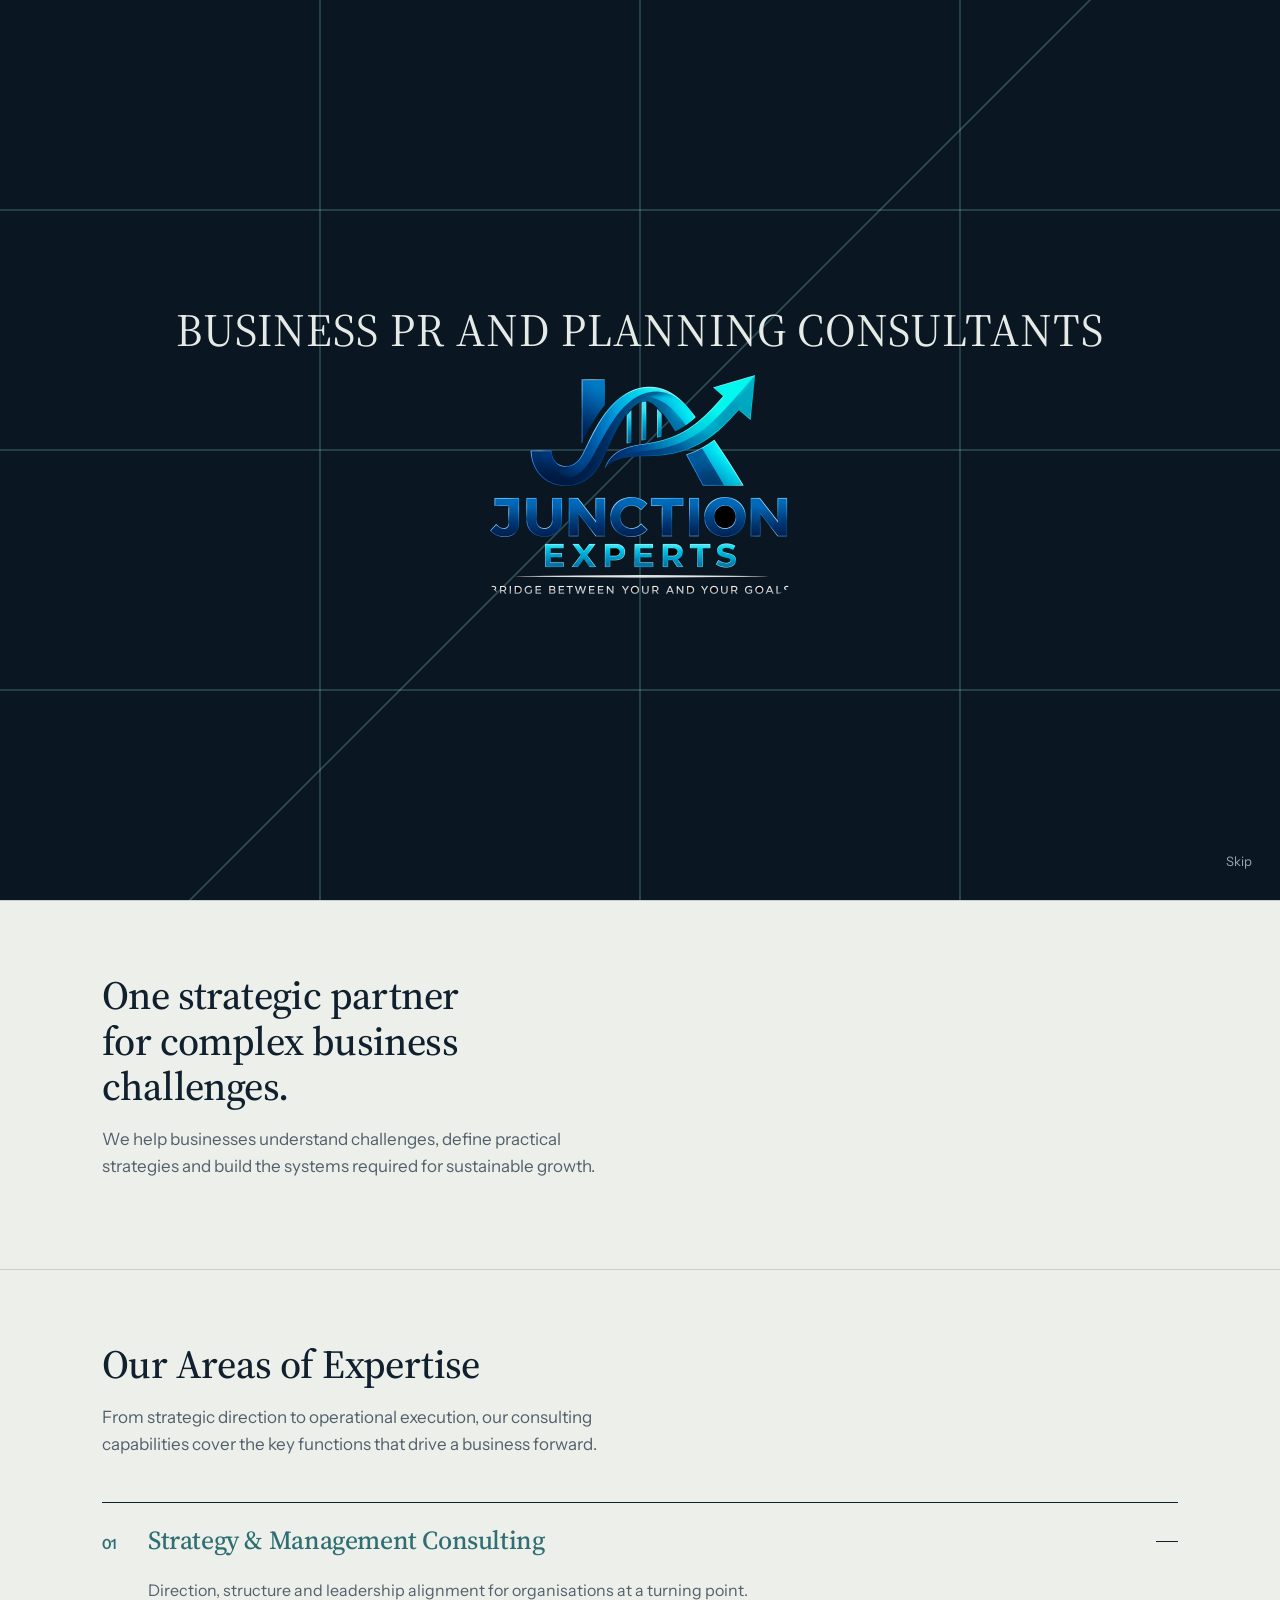
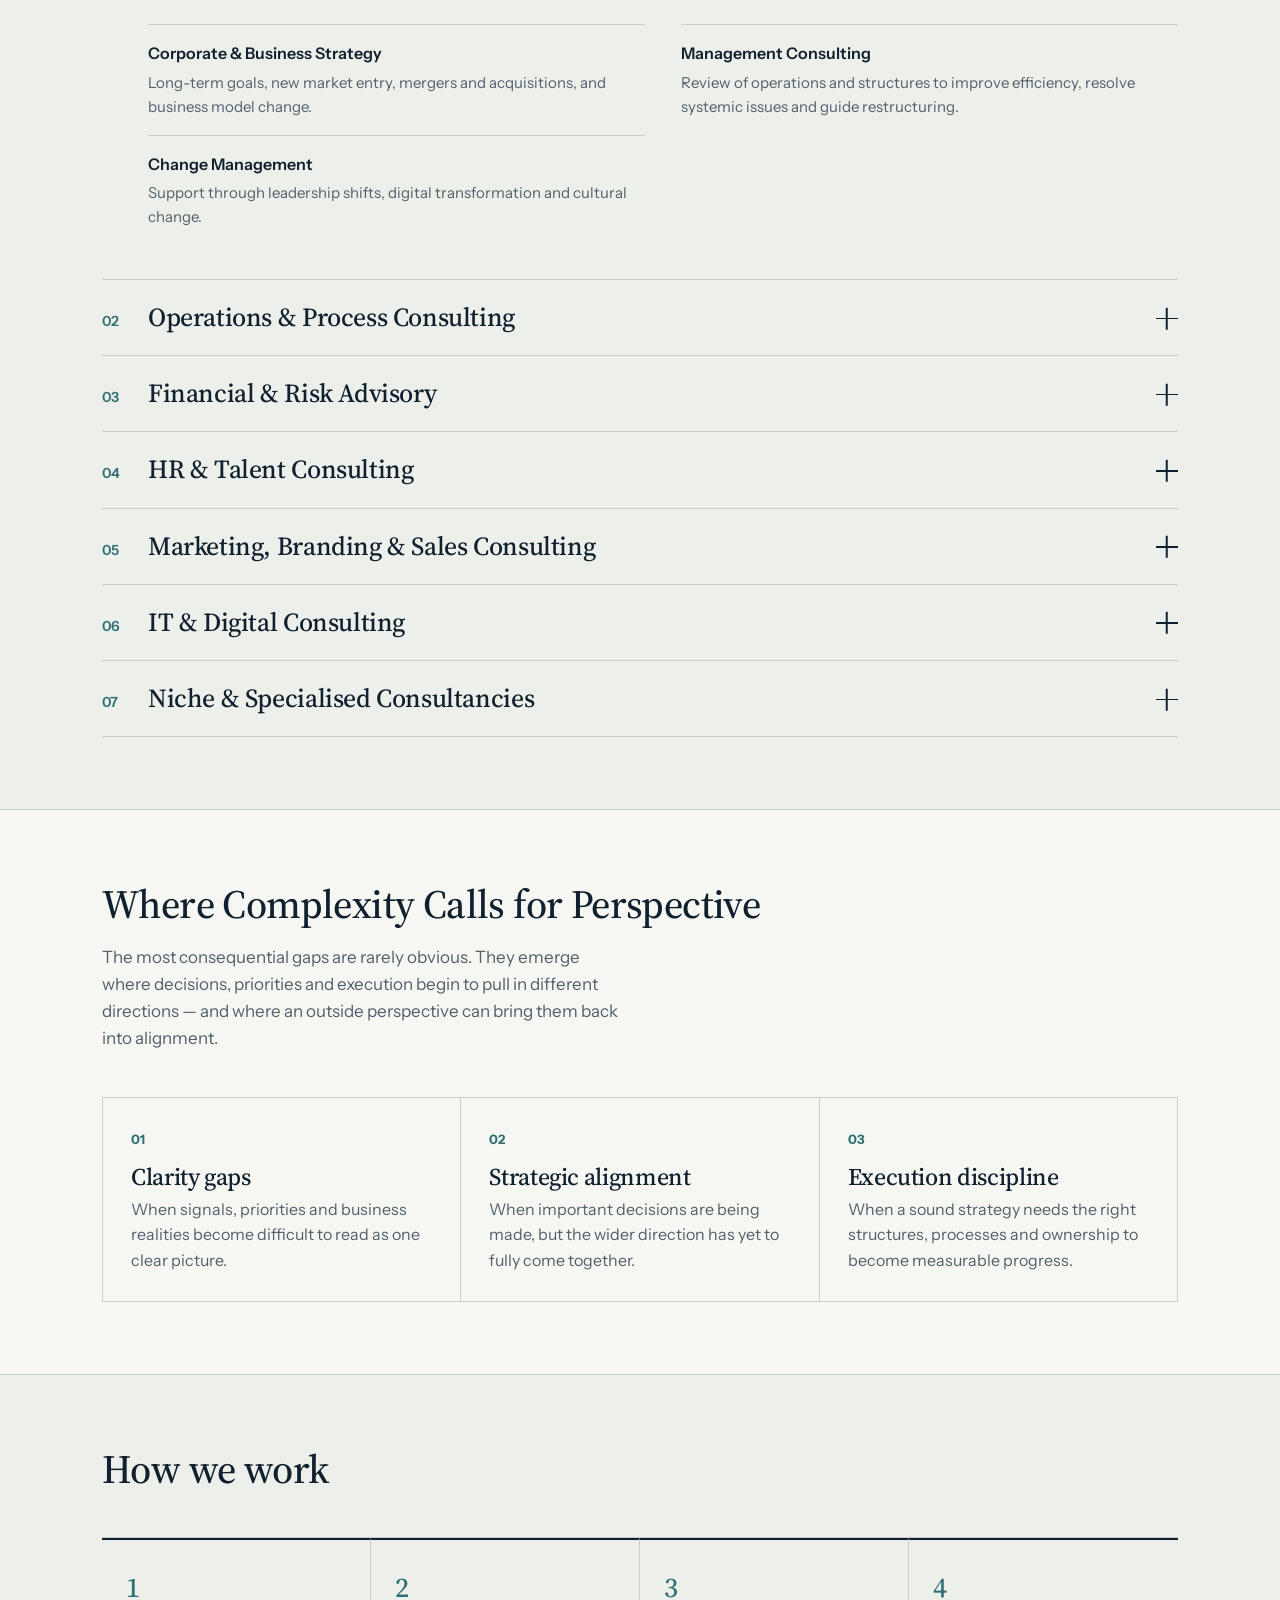
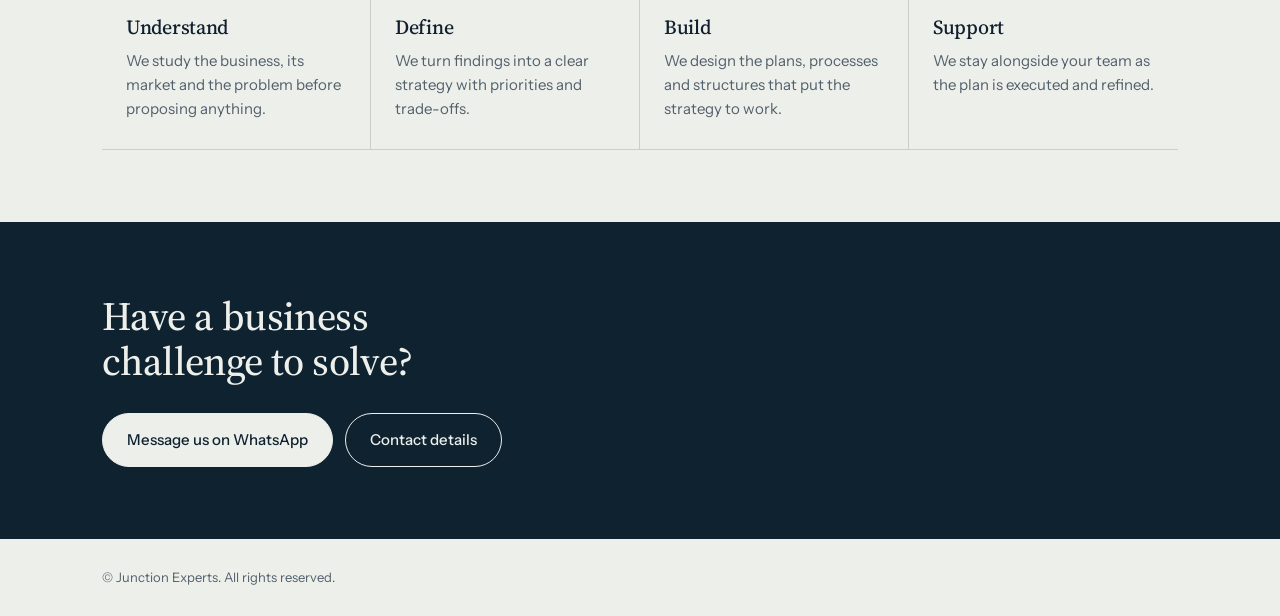
==== bizzcon/index.html @ 87ff6609 "Add files via upload" ====
<!DOCTYPE html>
<html lang="en"><head><meta charset="utf-8">
<meta name="viewport" content="width=device-width, initial-scale=1, viewport-fit=cover">
<title>Junction Experts</title>
<meta name="description" content="Business planning, management consulting and strategic advisory."><meta name="color-scheme" content="light dark"><meta name="theme-color" content="#0F2230">
<link rel="preconnect" href="https://fonts.googleapis.com"><link rel="preconnect" href="https://fonts.gstatic.com" crossorigin>
<link rel="stylesheet" href="https://fonts.googleapis.com/css2?family=Source+Serif+4:opsz,wght@8..60,400;8..60,500;8..60,600&family=Instrument+Sans:wght@400;500;600&display=swap">
<style>
:root{--bg:#EDEFEA;--ink:#10202E;--mut:#52606C;--line:#C9CFCB;--card:#F6F7F3;--acc:#2F6F73;--deep:#0F2230;--on:#EDEFEA;box-sizing:border-box;padding-top:env(safe-area-inset-top,0px);padding-bottom:env(safe-area-inset-bottom,0px)}
@media (prefers-color-scheme:dark){:root:not([data-theme="light"]){--bg:#0C1822;--ink:#E6EAE6;--mut:#9AA8B2;--line:#25394A;--card:#12232F;--acc:#6FB5B8;--deep:#081119;--on:#E6EAE6}}
:root[data-theme="dark"]{--bg:#0C1822;--ink:#E6EAE6;--mut:#9AA8B2;--line:#25394A;--card:#12232F;--acc:#6FB5B8;--deep:#081119;--on:#E6EAE6}
html{scroll-behavior:smooth;scroll-padding-top:calc(env(safe-area-inset-top,0px) + 70px)}
*{box-sizing:border-box}
body{margin:0;background:var(--bg);color:var(--ink);font:400 16px/1.6 "Instrument Sans",system-ui,sans-serif}
h1,h2,h3{font-family:"Source Serif 4",Georgia,serif;font-weight:500;line-height:1.14;margin:0;letter-spacing:-.015em}
a{color:inherit}
.wrap{max-width:1120px;margin:0 auto;padding:0 22px}
section{padding:72px 0;border-top:1px solid var(--line)}
/* intro */
#intro{position:fixed;inset:0;z-index:100;background:#0A1621;color:#E6EAE6;display:grid;place-items:center;text-align:center;transition:opacity .7s,visibility .7s}
#intro.gone{opacity:0;visibility:hidden}
#intro svg{position:absolute;inset:0;width:100%;height:100%}
#intro path{stroke:#6FB5B8;stroke-width:1;fill:none;opacity:.35;stroke-dasharray:1200;stroke-dashoffset:1200;animation:draw 2.2s ease forwards}
#intro path:nth-child(2n){animation-delay:.2s}
@keyframes draw{to{stroke-dashoffset:0}}
#intro .nm{position:relative;font:400 clamp(28px,6vw,46px)/1 "Source Serif 4",serif;letter-spacing:.02em;opacity:0;animation:up .9s .5s ease forwards}
#intro .tg{position:relative;margin-top:16px;font-size:12px;letter-spacing:.32em;color:#9AA8B2;opacity:0;animation:up .9s 1.1s ease forwards}
@keyframes up{from{opacity:0;transform:translateY(10px)}to{opacity:1;transform:none}}
#skip{position:absolute;right:20px;bottom:calc(20px + env(safe-area-inset-bottom,0px));background:none;border:0;color:#9AA8B2;font:inherit;font-size:13px;cursor:pointer;z-index:2;padding:8px}
/* nav */
header{position:fixed;top:0;left:0;right:0;z-index:50;padding-top:env(safe-area-inset-top,0px);background:linear-gradient(var(--bg) 60%,transparent)}
.nav{display:flex;align-items:center;justify-content:space-between;height:68px}
.logo{font:500 20px "Source Serif 4",serif;text-decoration:none;letter-spacing:-.01em}
.links{display:flex;align-items:center;gap:26px;font-size:14px}
.links a.l{text-decoration:none;color:var(--mut)}
.links a.l:hover{color:var(--ink)}
.cb{width:68px;height:68px;border-radius:50%;background:var(--acc);color:#fff;display:grid;place-items:center;text-align:center;font-size:11px;line-height:1.15;font-weight:600;text-decoration:none;margin-top:16px;box-shadow:0 0 0 6px var(--bg)}
.cb:hover{filter:brightness(1.1)}
@media(max-width:700px){.l{display:none}.cb{width:60px;height:60px;font-size:10px}}
:focus-visible{outline:2px solid var(--acc);outline-offset:3px}
/* hero */
.hero{min-height:100svh;display:flex;align-items:center;padding:110px 0 70px;border:0;position:relative;overflow:hidden}
.hero h1{font-size:clamp(32px,4.8vw,58px);max-width:15ch}
.hero p{max-width:48ch;color:var(--mut);font-size:clamp(16px,1.5vw,18px);margin:20px 0 28px}
.btns{display:flex;flex-wrap:wrap;gap:12px}
.btn{display:inline-block;padding:14px 24px;border-radius:999px;border:1px solid var(--ink);text-decoration:none;font-weight:500;font-size:15px;cursor:pointer;background:none;color:var(--ink);font-family:inherit}
.btn.p{background:var(--ink);color:var(--bg)}
.hero svg.bg{position:absolute;right:5%;top:50%;transform:translateY(-50%);width:min(46vw,620px);max-width:none;opacity:.4;pointer-events:none;z-index:-1}




/* intro section */
.two{display:grid;gap:44px;grid-template-columns:1fr}
@media(min-width:860px){.two{grid-template-columns:1fr 1fr;align-items:center}}
h2{font-size:clamp(26px,3.4vw,40px)}
.lead{color:var(--mut);max-width:48ch;margin-top:16px;font-size:17px}
.hub{width:100%;max-width:460px;margin:0 auto;display:block}
.hub .n{fill:var(--card);stroke:var(--line)}
.hub text{fill:var(--ink);font:500 11.5px "Instrument Sans",sans-serif;text-anchor:middle}
.hub .c{fill:var(--deep)}
.hub .ct{fill:var(--on);font:400 17px "Source Serif 4",serif}
.hub line{stroke:var(--acc);stroke-width:1}
/* expertise */
.acc{margin-top:44px;border-top:1px solid var(--ink)}
.it{border-bottom:1px solid var(--line)}
.it button{width:100%;display:flex;gap:18px;align-items:baseline;text-align:left;background:none;border:0;color:inherit;padding:22px 0;cursor:pointer;font:inherit}
.it .no{font-size:14px;color:var(--acc);font-weight:600;min-width:28px}
.it .t{font:500 clamp(19px,2.4vw,26px)/1.2 "Source Serif 4",serif;flex:1;letter-spacing:-.015em}
.it .pl{width:22px;height:22px;position:relative;flex:none;align-self:center}
.it .pl:before,.it .pl:after{content:"";position:absolute;left:0;right:0;top:50%;height:1.5px;background:var(--ink);transition:transform .3s}
.it .pl:after{transform:rotate(90deg)}
.it.open .pl:after{transform:rotate(0)}
.pn{display:grid;grid-template-rows:0fr;transition:grid-template-rows .4s ease}
.it.open .pn{grid-template-rows:1fr}
.pn>div{overflow:hidden}
.pn p{margin:0 0 14px 46px;color:var(--mut);max-width:60ch}
.pn ul{list-style:none;margin:0 0 28px 46px;padding:0;display:flex;flex-wrap:wrap;gap:8px}
.pn li{border:1px solid var(--line);background:var(--card);padding:6px 14px;border-radius:999px;font-size:14px}
/* approach */
.steps{display:grid;gap:0;margin-top:44px;counter-reset:s}
@media(min-width:860px){.steps{grid-template-columns:repeat(4,1fr)}}
.st{padding:22px 22px 26px 0;border-top:2px solid var(--ink);counter-increment:s}
.st:before{content:counter(s);display:block;font:500 28px "Source Serif 4",serif;color:var(--acc);margin-bottom:10px}
.st h3{font-size:20px;margin-bottom:8px}
.st p{margin:0;color:var(--mut);font-size:15px}
/* cta/footer */
.cta{background:var(--deep);color:var(--on);border:0;text-align:left}
.cta h2{max-width:20ch}
.cta .btn{border-color:var(--on);color:var(--on)}
.cta .btn.p{background:var(--on);color:var(--deep)}
footer{padding:28px 0;font-size:13px;color:var(--mut)}
/* contact page */
#contact{display:none;min-height:100svh;padding:120px 0 60px;border:0}
body.cp #contact{display:block}
body.cp main{display:none}
.cd{display:grid;gap:0;margin-top:40px;max-width:640px}
.cd a,.cd div{display:flex;justify-content:space-between;gap:16px;padding:20px 0;border-top:1px solid var(--line);text-decoration:none}
.cd span:first-child{color:var(--mut)}
.wa{margin-top:34px;display:inline-flex;gap:10px}
@media(prefers-reduced-motion:reduce){*{animation-duration:.01s!important;animation-delay:0s!important;transition:none!important}html{scroll-behavior:auto}}

.pn p{margin:0 0 20px 46px}
.sv{margin:0 0 34px 46px;display:grid;gap:0 36px;grid-template-columns:1fr}
@media(min-width:860px){.sv{grid-template-columns:1fr 1fr}}
.sv div{padding:16px 0;border-top:1px solid var(--line)}
.sv b{display:block;font-weight:600;font-size:16px;margin-bottom:4px}
.sv span{color:var(--mut);font-size:15px;display:block;max-width:52ch}
@media(max-width:700px){.pn p,.sv{margin-left:0}}




.hero .hub .spin{transform-box:view-box;transform-origin:200px 200px;animation:rot 80s linear infinite}
.hero .hub .nd{transform-box:fill-box;transform-origin:center;animation:rot 80s linear infinite reverse}
@keyframes rot{to{transform:rotate(360deg)}}
@media(prefers-reduced-motion:reduce){.hero .hub .spin,.hero .hub .nd{animation:none!important}}
@media(max-width:860px){.hero svg.bg{right:auto;left:50%;transform:translate(-50%,-50%);width:min(104vw,560px);opacity:.22}}
.hero .hub .spin{will-change:transform}
.hero.off .hub .spin,.hero.off .hub .nd{animation-play-state:paused}
body.lock{overflow:hidden}
button,a{-webkit-tap-highlight-color:transparent}
.it button:hover .t{color:var(--acc)}
.it.open .t{color:var(--acc)}

.hg{display:grid;gap:40px;align-items:center;grid-template-columns:1fr}
.lgw{display:block;width:clamp(190px,22vw,250px);background:#000;border-radius:14px;overflow:hidden;line-height:0;margin:0 0 26px}
.lgw img{display:block;width:100%;height:auto}
:root[data-theme="dark"] .lgw{background:none}
@media (prefers-color-scheme:dark){:root:not([data-theme="light"]) .lgw{background:none}}
@media(min-width:861px){.hg{grid-template-columns:1.2fr .8fr;gap:56px}
.hero svg.bg{position:static;transform:none;width:100%;max-width:420px;margin:0 auto;opacity:.95;z-index:auto}}
#intro .tg{font-size:11px;letter-spacing:.22em;max-width:34ch;margin-left:auto;margin-right:auto;line-height:1.6}
#intro .lgw{background:none;width:clamp(200px,34vw,300px);margin:22px auto 0;position:relative;opacity:0;animation:up .8s .5s ease forwards}
#intro .lgw img{display:block;width:100%;height:auto}
</style>
<style>
.logo-mark{display:flex;align-items:center;width:170px;height:52px;overflow:hidden}.logo-mark img{width:100%;height:100%;object-fit:contain;object-position:left center;display:block}.logo-mark:hover{opacity:.9}
#why{background:var(--card)}.why-grid{display:grid;grid-template-columns:repeat(3,1fr);gap:1px;background:var(--line);margin-top:44px;border:1px solid var(--line)}.why-grid>div{background:var(--card);padding:28px}.why-grid b{color:var(--acc);font-size:13px}.why-grid h3{font-size:24px;margin:12px 0 6px}.why-grid p{color:var(--mut);margin:0}.answer-flow{display:grid;grid-template-columns:repeat(4,1fr);gap:0;margin-top:44px;border-top:1px solid var(--line);border-bottom:1px solid var(--line)}.answer-flow .st{padding:28px 24px;border-right:1px solid var(--line)}.answer-flow .st:last-child{border-right:0}.answer-flow .st h3{margin:0 0 10px}.answer-flow .st p{color:var(--mut);margin:0}@media(max-width:800px){.why-grid,.answer-flow{grid-template-columns:1fr}.answer-flow .st{border-right:0;border-bottom:1px solid var(--line)}.answer-flow .st:last-child{border-bottom:0}.logo-mark{width:145px}}
</style><style>.explore-below{margin-top:14px}.explore-below a{color:var(--mut);font-size:14px;text-decoration:none;border-bottom:1px solid var(--line);padding-bottom:3px}.explore-below a:hover{color:var(--ink)}</style>
<link rel="preload" as="image" href="junction-experts-logo.png" fetchpriority="high">
</head><body class="lock">
<div id="intro"><svg viewBox="0 0 800 600" preserveAspectRatio="xMidYMid slice"><path d="M0 150H800M0 300H800M0 450H800"/><path d="M200 0V600M400 0V600M600 0V600"/><path d="M100 600L400 300L700 0"/></svg>
<div><div class="nm" data-k="brand.tagline"></div><div class="lgw"><img src="junction-experts-logo.png" alt="Junction Experts logo" width="1200" height="876" decoding="async" fetchpriority="high"></div></div><button id="skip">Skip</button></div>
<header><div class="wrap nav"><a class="logo logo-mark" href="#" data-home aria-label="Junction Experts"><img src="junction-experts-logo.png" alt="Junction Experts logo" width="1200" height="876" decoding="async" fetchpriority="high"></a>
<nav class="links" aria-label="Main"><a class="l" href="#" data-home>Home</a><a class="l" href="#expertise" data-go>Expertise</a><a class="l" href="#approach" data-go>How We Work</a>
<a class="cb" href="#contact" aria-label="Contact us" data-k="nav.contact"></a></nav></div></header>
<main>
<section class="hero"><div class="wrap hg"><div class="hc"><h1 data-k="hero.title"></h1><p data-k="hero.text"></p>
<div class="btns"><a class="btn p" href="#expertise" data-go data-k="hero.primary"></a><a class="btn wal" href="#" target="_blank" rel="noopener" data-k="hero.secondary"></a></div></div><svg class="bg hub" viewBox="0 0 400 400" aria-hidden="true"></svg></div></section>
<section><div class="wrap"><h2 data-k="positioning.title" style="max-width:20ch"></h2><p class="lead" data-k="positioning.text"></p></div></section>
<section id="expertise"><div class="wrap"><h2 data-k="expertise.title"></h2><p class="lead" data-k="expertise.text"></p><div class="acc" id="acc"></div></div></section>
<section id="why"><div class="wrap"><h2 data-k="why.title"></h2><p class="lead" data-k="why.text"></p><div class="why-grid"><div><b>01</b><h3>Clarity gaps</h3><p>When signals, priorities and business realities become difficult to read as one clear picture.</p></div><div><b>02</b><h3>Strategic alignment</h3><p>When important decisions are being made, but the wider direction has yet to fully come together.</p></div><div><b>03</b><h3>Execution discipline</h3><p>When a sound strategy needs the right structures, processes and ownership to become measurable progress.</p></div></div></div></section><section id="approach"><div class="wrap"><h2 data-k="approach.title"></h2><div class="answer-flow" id="steps"></div></div></section>
<section class="cta"><div class="wrap"><h2 data-k="cta.title"></h2>
<div class="btns" style="margin-top:28px"><a class="btn p wal" href="#" target="_blank" rel="noopener" data-k="cta.whatsapp"></a><a class="btn" href="#contact" data-k="cta.contact"></a></div></div></section>
<footer><div class="wrap" data-k="brand.footer"></div></footer>
</main>
<section id="contact"><div class="wrap"><a href="#" data-home style="font-size:14px;color:var(--mut)" data-k="contactPage.back"></a>
<h2 style="margin-top:22px" data-k="contactPage.title"></h2><p class="lead" data-k="contactPage.text"></p>
<a class="btn p wa wal" href="#" target="_blank" rel="noopener" data-k="contactPage.button"></a><div class="cd" id="cd"></div></div></section>
<script>
/* ===== SITE CONFIG: edit content here only ===== */
var CONFIG={
brand:{name:"Junction Experts",short:"Junction Experts",tagline:"BUSINESS PR AND PLANNING CONSULTANTS",footer:"\u00a9 Junction Experts. All rights reserved."},
contact:{whatsapp:"0000000000",message:"Hello, I would like to discuss a business challenge.",email:"hello@example.com",phone:"+00 000 000 0000",address:"Address to be provided"},
nav:{contact:"Contact Us"},
hero:{title:"Strategy that moves business forward.",text:"Business planning, management consulting and strategic advisory for companies ready to adapt, grow and operate better.",primary:"Explore Our Expertise",secondary:"Reach Out to Professionals"},
positioning:{title:"One strategic partner for complex business challenges.",text:"We help businesses understand challenges, define practical strategies and build the systems required for sustainable growth."},
expertise:{title:"Our Areas of Expertise",text:"From strategic direction to operational execution, our consulting capabilities cover the key functions that drive a business forward."},
why:{title:"Where Complexity Calls for Perspective",text:"The most consequential gaps are rarely obvious. They emerge where decisions, priorities and execution begin to pull in different directions — and where an outside perspective can bring them back into alignment."},
approach:{title:"How we work",steps:[
{name:"Understand",text:"We study the business, its market and the problem before proposing anything."},
{name:"Define",text:"We turn findings into a clear strategy with priorities and trade-offs."},
{name:"Build",text:"We design the plans, processes and structures that put the strategy to work."},
{name:"Support",text:"We stay alongside your team as the plan is executed and refined."}]},
cta:{title:"Have a business challenge to solve?",whatsapp:"Message us on WhatsApp",contact:"Contact details"},
contactPage:{back:"Back to home",title:"Let's talk about your business.",text:"Message us on WhatsApp for the fastest response. Tell us briefly what you are working on.",button:"Open WhatsApp",labels:{email:"Email",phone:"Phone",address:"Office"}},
categories:[
{short:"Strategy",title:"Strategy & Management Consulting",summary:"Direction, structure and leadership alignment for organisations at a turning point.",services:[
{name:"Corporate & Business Strategy",desc:"Long-term goals, new market entry, mergers and acquisitions, and business model change."},
{name:"Management Consulting",desc:"Review of operations and structures to improve efficiency, resolve systemic issues and guide restructuring."},
{name:"Change Management",desc:"Support through leadership shifts, digital transformation and cultural change."}]},
{short:"Operations",title:"Operations & Process Consulting",summary:"Making the business run more efficiently, consistently and at scale.",services:[
{name:"Supply Chain & Logistics",desc:"Procurement, warehousing, distribution networks and vendor management."},
{name:"Process Improvement",desc:"Lean and Six Sigma methods to remove bottlenecks, cut cost and raise productivity."},
{name:"Quality Assurance & Standards",desc:"Standard operating procedures and preparation for certifications such as ISO."}]},
{short:"Finance",title:"Financial & Risk Advisory",summary:"Financial clarity for better decisions, and frameworks for managing uncertainty.",services:[
{name:"Financial Planning & Budgeting",desc:"Cash flow, financial modelling, corporate restructuring and cost reduction."},
{name:"Tax & Regulatory Compliance",desc:"Corporate tax frameworks, statutory audits, industry licensing and zoning rules."},
{name:"Risk Management & Cybersecurity Audits",desc:"Operational, financial and digital risk review, with disaster recovery and fraud-prevention frameworks."}]},
{short:"People",title:"HR & Talent Consulting",summary:"People structures and practices that support the strategy.",services:[
{name:"Talent Acquisition & Executive Search",desc:"Recruitment pipelines and senior leadership hiring."},
{name:"Compensation & Benefits",desc:"Salary benchmarking and structures, employee stock options and incentive programmes."},
{name:"Training & Development",desc:"Skills programmes, leadership training and workplace culture workshops."}]},
{short:"Marketing",title:"Marketing, Branding & Sales Consulting",summary:"Positioning and commercial systems that win and keep customers.",services:[
{name:"Brand Strategy",desc:"Brand identity, positioning, messaging and perception guidelines."},
{name:"Digital & Performance Marketing",desc:"Acquisition funnels, social media strategy, SEO and SEM, and paid media management."},
{name:"Sales Operations",desc:"Sales pipelines, CRM adoption, pricing models and incentive structures."}]},
{short:"Technology",title:"IT & Digital Consulting",summary:"Choosing, integrating and securing the systems a business runs on.",services:[
{name:"Software Implementation & Architecture",desc:"ERP systems, cloud migration and custom software integration."},
{name:"Data Analytics & Business Intelligence",desc:"Data pipelines, dashboards and predictive metrics for data-backed decisions."},
{name:"IT Security & Infrastructure",desc:"Evaluation of hardware and software environments and cybersecurity protocols."}]},
{short:"Specialised",title:"Niche & Specialised Consultancies",summary:"Focused expertise for situations that need a specific answer.",services:[
{name:"Public Relations & Crisis Management",desc:"Public image, media relations and corporate communications during a crisis."},
{name:"Legal Consulting",desc:"Counsel on corporate law, intellectual property and contractual obligations."},
{name:"Sustainability & ESG Consulting",desc:"Environmental, social and governance standards, green energy transition and compliance."},
{name:"Real Estate & Facility Consulting",desc:"Commercial leasing, property acquisition and zoning."}]}]};
/* ===== RENDERING: no content below ===== */
var C=CONFIG,$=function(s){return document.querySelector(s)};
function esc(s){return String(s).replace(/&/g,"&amp;").replace(/</g,"&lt;")}
document.title=C.brand.name;
document.querySelectorAll("[data-k]").forEach(function(el){var v=el.dataset.k.split(".").reduce(function(o,k){return o&&o[k]},C);if(v!=null)el.textContent=v});
var WA="https://wa.me/"+C.contact.whatsapp+"?text="+encodeURIComponent(C.contact.message);
document.querySelectorAll(".wal").forEach(function(a){a.href=WA});
var cb=$(".cb");cb.href="#contact";
var acc=$("#acc");
C.categories.forEach(function(d,i){var e=document.createElement("div");e.className="it";
e.innerHTML='<button aria-expanded="false" aria-controls="p'+i+'"><span class="no">0'+(i+1)+'</span><span class="t">'+esc(d.title)+'</span><span class="pl"></span></button><div class="pn" id="p'+i+'"><div><p>'+esc(d.summary)+'</p><div class="sv">'+d.services.map(function(s){return"<div><b>"+esc(s.name)+"</b><span>"+esc(s.desc)+"</span></div>"}).join("")+'</div></div></div>';
e.querySelector("button").onclick=function(){var o=e.classList.toggle("open");this.setAttribute("aria-expanded",o)};acc.appendChild(e)});
var f=acc.firstChild;f.classList.add("open");f.querySelector("button").setAttribute("aria-expanded","true");
$("#steps").innerHTML=C.approach.steps.map(function(s){return'<div class="st"><h3>'+esc(s.name)+"</h3><p>"+esc(s.text)+"</p></div>"}).join("");
var n=C.categories.length,h='<g class="spin">',P=function(i){var a=-Math.PI/2+i*2*Math.PI/n;return[200+Math.cos(a)*145,200+Math.sin(a)*145]};
C.categories.forEach(function(c,i){var p=P(i);h+='<line x1="200" y1="200" x2="'+p[0]+'" y2="'+p[1]+'"/>'});
C.categories.forEach(function(c,i){var p=P(i);h+='<g class="nd"><circle class="n" cx="'+p[0]+'" cy="'+p[1]+'" r="36"/><text x="'+p[0]+'" y="'+(p[1]+4)+'">'+esc(c.short)+"</text></g>"});
h+='</g><circle class="c" cx="200" cy="200" r="50"/><text class="ct" x="200" y="206">Business</text>';$(".hub").innerHTML=h;
var L=C.contactPage.labels,K=C.contact;
$("#cd").innerHTML='<a href="mailto:'+esc(K.email)+'"><span>'+L.email+"</span><span>"+esc(K.email)+'</span></a><div><span>'+L.phone+"</span><span>"+esc(K.phone)+"</span></div><div><span>"+L.address+"</span><span>"+esc(K.address)+"</span></div>";
var intro=$("#intro");function end(){intro.classList.add("gone");document.body.classList.remove("lock");intro.setAttribute("aria-hidden","true")}
$("#skip").onclick=end;setTimeout(end,7200);
function route(){document.body.classList.toggle("cp",location.hash==="#contact");window.scrollTo(0,0)}
var hero=$(".hero");if(window.IntersectionObserver)new IntersectionObserver(function(e){hero.classList.toggle("off",!e[0].isIntersecting)}).observe(hero);
addEventListener("hashchange",route);route();
document.querySelectorAll("[data-home]").forEach(function(a){a.onclick=function(e){e.preventDefault();history.replaceState(null,"",location.pathname);route()}});
document.querySelectorAll("[data-go]").forEach(function(a){a.onclick=function(e){e.preventDefault();document.body.classList.remove("cp");$(a.getAttribute("href")).scrollIntoView({behavior:"smooth"})}});
</script>
</body></html>
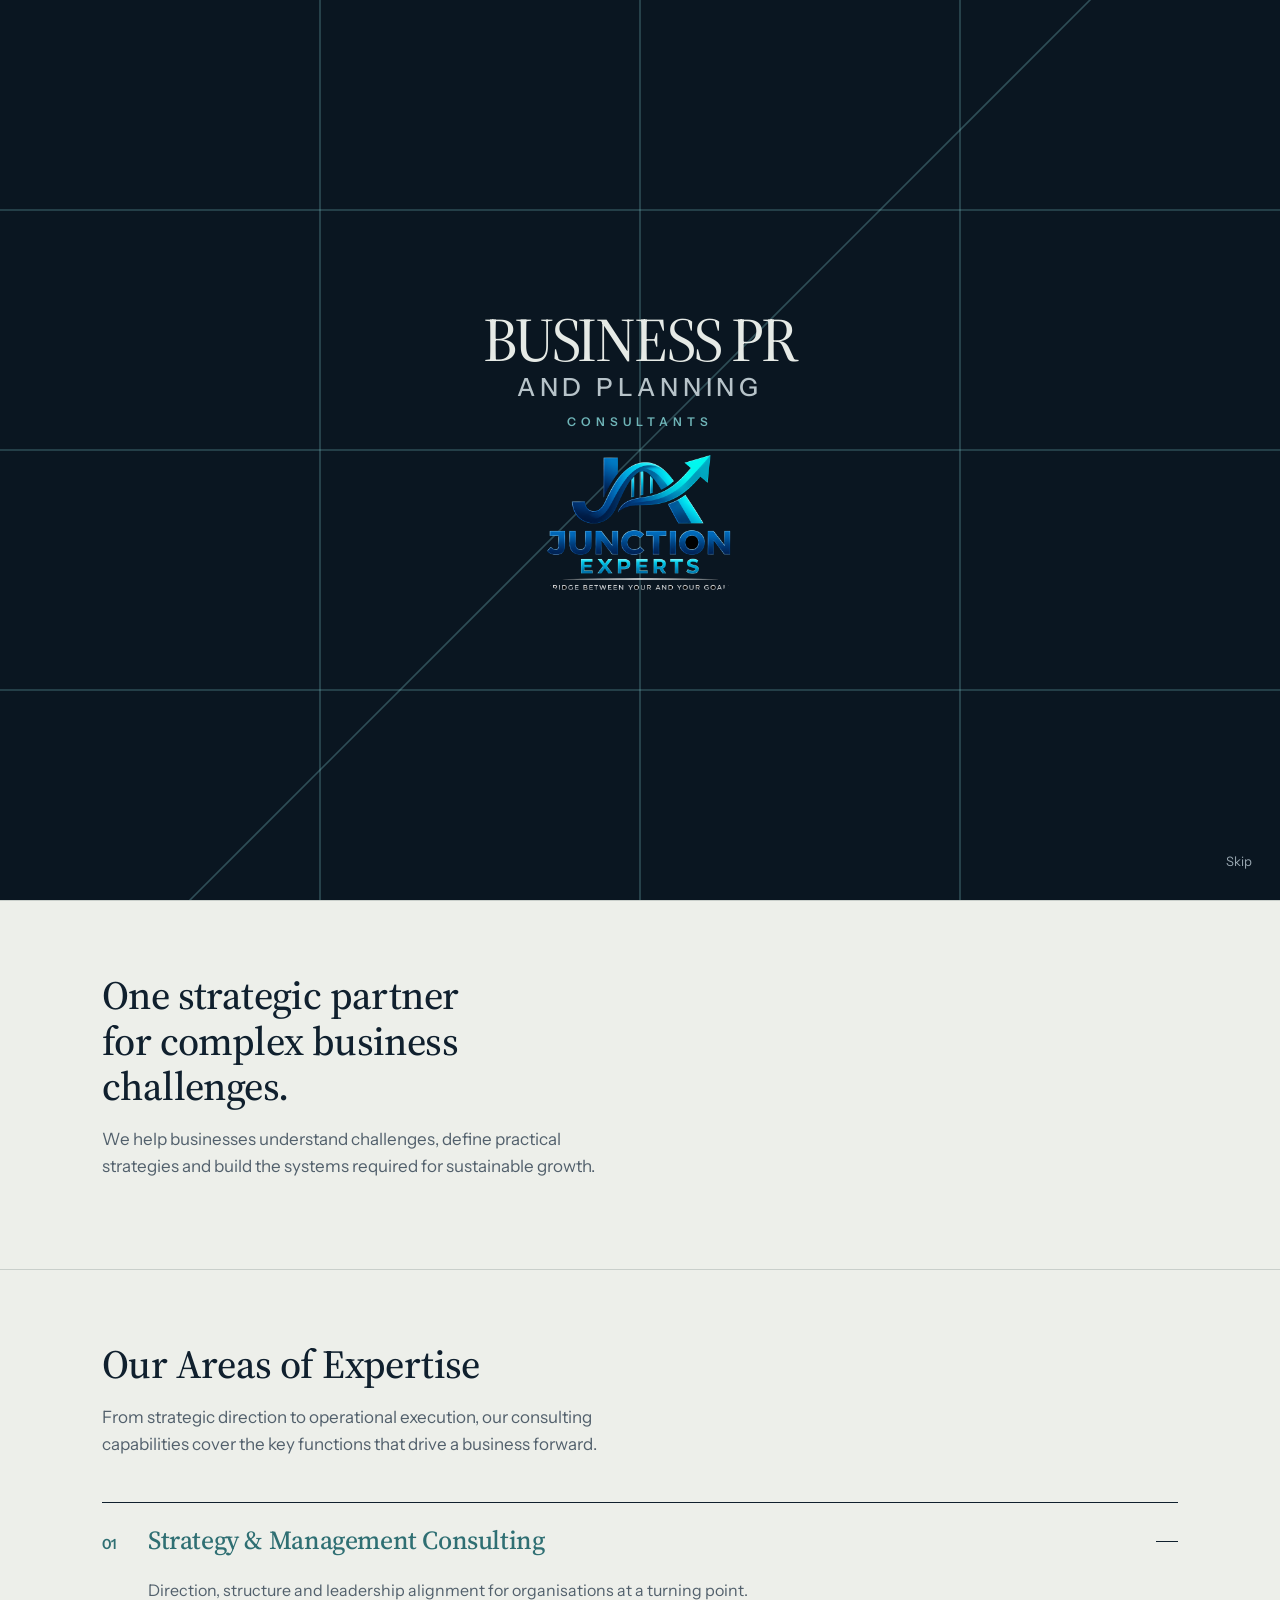
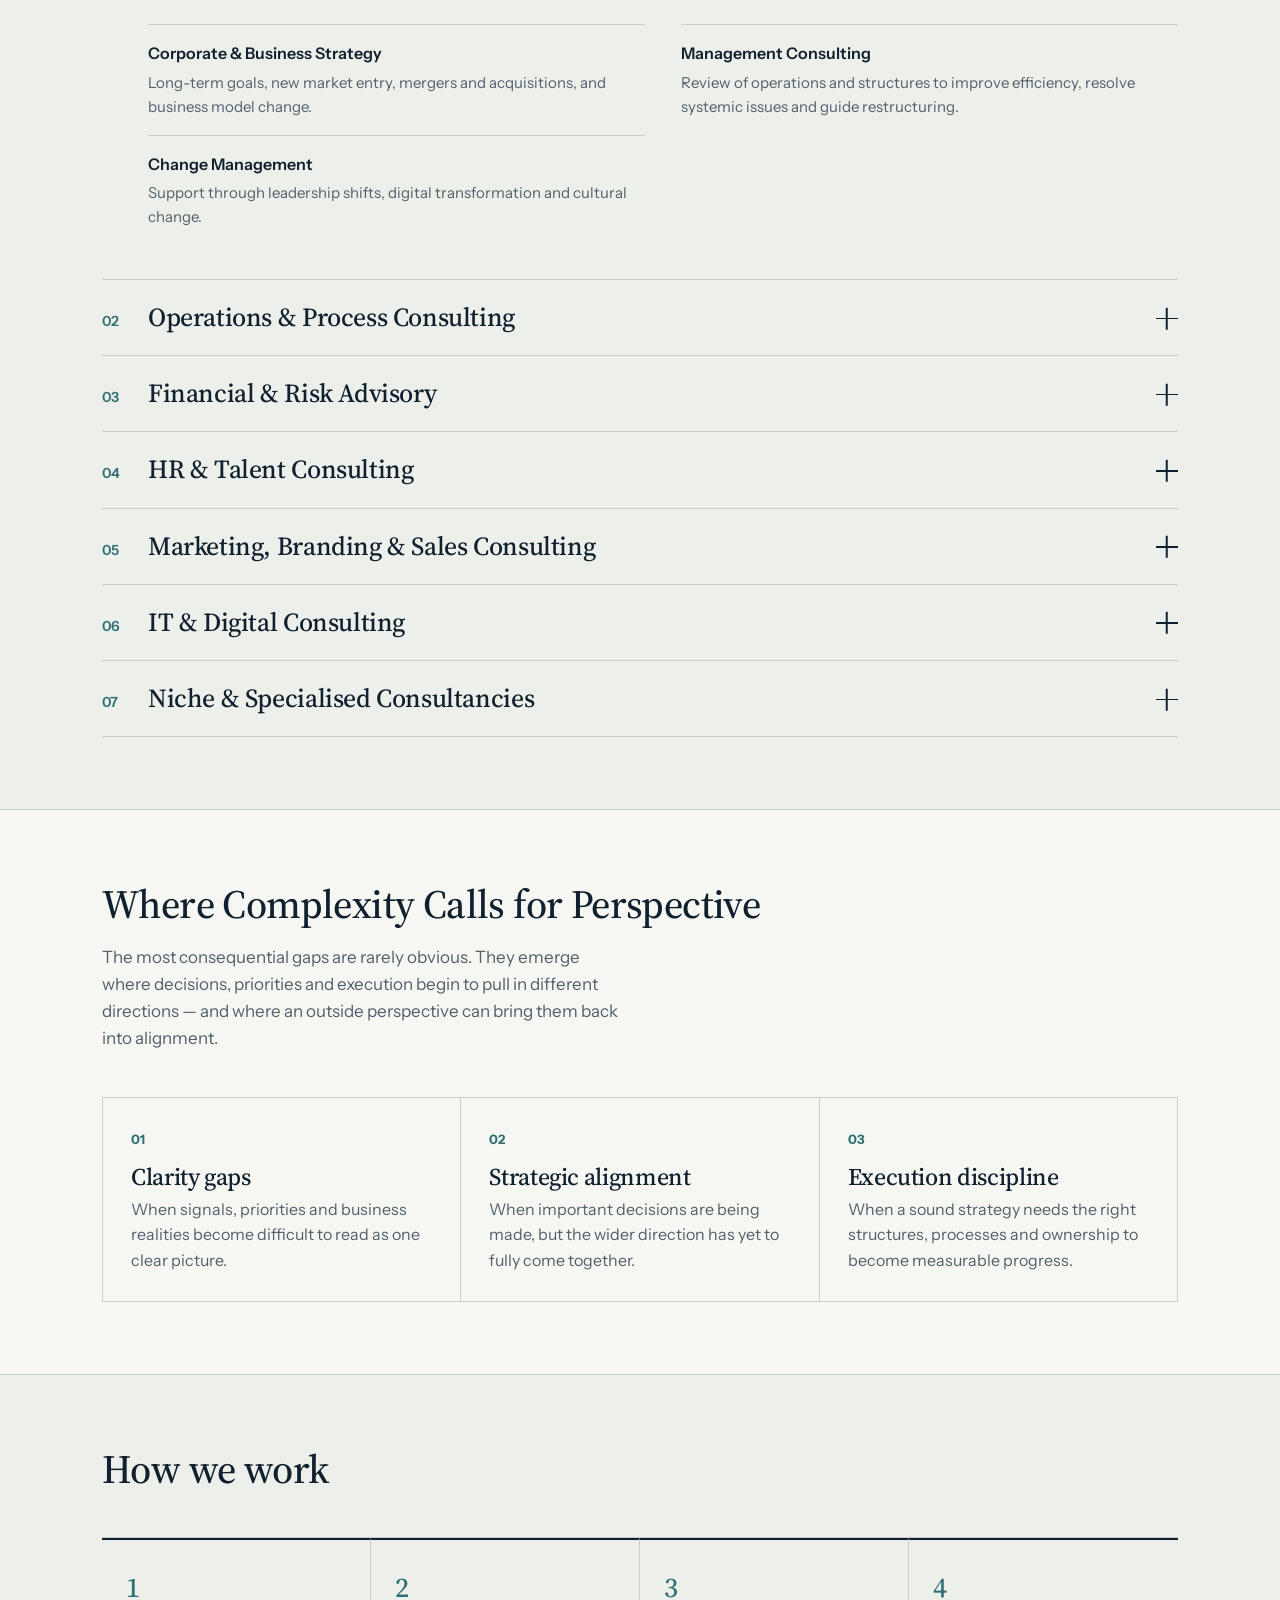
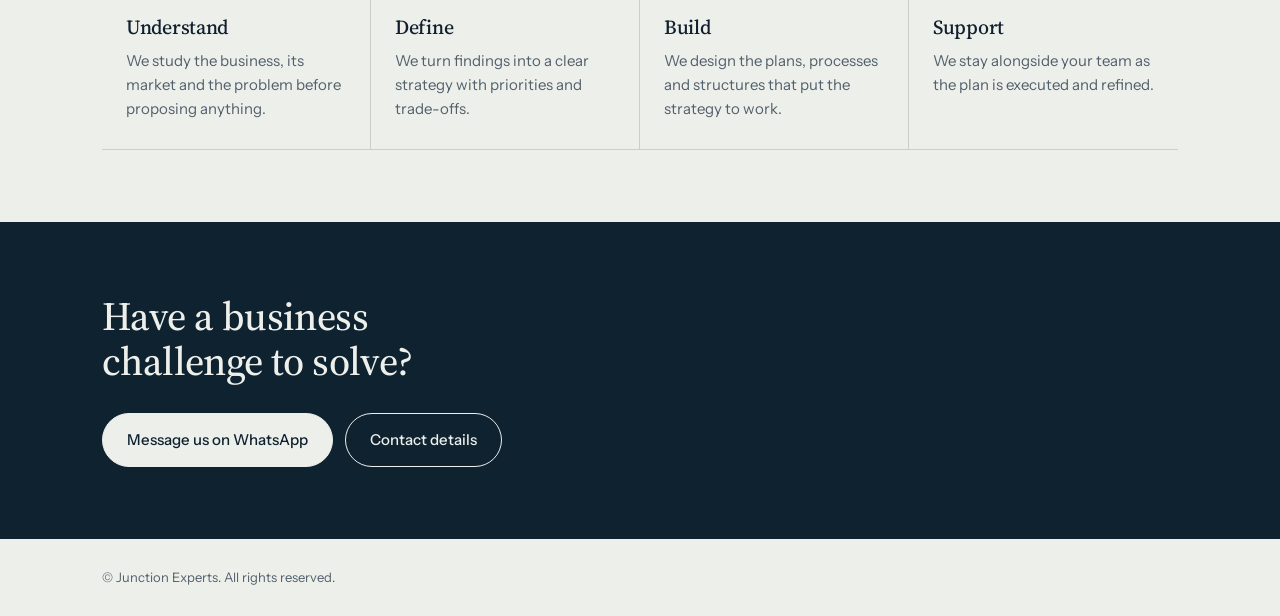
==== commit 678bb226: "Add files via upload" ====
--- a/bizzcon/index.html
+++ b/bizzcon/index.html
@@ -135,21 +135,51 @@
 #intro .lgw img{display:block;width:100%;height:auto}
 </style>
 <style>
+/* Refined opening identity */
+#intro .intro-brand{position:relative;display:flex;flex-direction:column;align-items:center;text-align:center}
+#intro .intro-title{position:relative;z-index:1;display:flex;flex-direction:column;align-items:center;gap:2px;opacity:0;animation:up .9s .5s ease forwards;font-family:"Instrument Sans",system-ui,sans-serif;color:#E6EAE6}
+#intro .intro-title span:first-child{font-family:"Source Serif 4",Georgia,serif;font-size:clamp(34px,7vw,62px);font-weight:500;line-height:.98;letter-spacing:-.035em}
+#intro .intro-title span:nth-child(2){font-size:clamp(16px,2.7vw,25px);font-weight:500;letter-spacing:.19em;line-height:1.15;color:#B7C3C9}
+#intro .intro-title small{margin-top:8px;font-size:clamp(9px,1.3vw,12px);font-weight:600;letter-spacing:.42em;color:#6FB5B8}
+#intro .intro-brand .lgw{width:clamp(125px,17vw,185px);margin:24px auto 0;opacity:0;animation:up .8s .85s ease forwards}
+#intro .intro-brand .lgw img{display:block;width:100%;height:auto}
+@media(max-width:600px){#intro .intro-title span:first-child{font-size:clamp(30px,10vw,44px)}#intro .intro-title span:nth-child(2){font-size:14px;letter-spacing:.14em}#intro .intro-title small{font-size:9px;letter-spacing:.32em}#intro .intro-brand .lgw{width:125px;margin-top:20px}}
+
 .logo-mark{display:flex;align-items:center;width:170px;height:52px;overflow:hidden}.logo-mark img{width:100%;height:100%;object-fit:contain;object-position:left center;display:block}.logo-mark:hover{opacity:.9}
 #why{background:var(--card)}.why-grid{display:grid;grid-template-columns:repeat(3,1fr);gap:1px;background:var(--line);margin-top:44px;border:1px solid var(--line)}.why-grid>div{background:var(--card);padding:28px}.why-grid b{color:var(--acc);font-size:13px}.why-grid h3{font-size:24px;margin:12px 0 6px}.why-grid p{color:var(--mut);margin:0}.answer-flow{display:grid;grid-template-columns:repeat(4,1fr);gap:0;margin-top:44px;border-top:1px solid var(--line);border-bottom:1px solid var(--line)}.answer-flow .st{padding:28px 24px;border-right:1px solid var(--line)}.answer-flow .st:last-child{border-right:0}.answer-flow .st h3{margin:0 0 10px}.answer-flow .st p{color:var(--mut);margin:0}@media(max-width:800px){.why-grid,.answer-flow{grid-template-columns:1fr}.answer-flow .st{border-right:0;border-bottom:1px solid var(--line)}.answer-flow .st:last-child{border-bottom:0}.logo-mark{width:145px}}
+<style>
+.site-switcher{position:relative;display:inline-flex;align-items:center;max-width:min(430px,52vw);font-family:"Instrument Sans",system-ui,sans-serif}.site-switcher-trigger{appearance:none;border:0;background:transparent;color:var(--ink);display:inline-flex;align-items:center;gap:10px;padding:9px 12px 9px 0;cursor:pointer;text-align:left}.site-switcher-trigger:hover{color:var(--acc)}.site-switcher-trigger .switch-dot{width:6px;height:6px;border-radius:50%;background:var(--acc);box-shadow:0 0 0 4px color-mix(in srgb,var(--acc) 12%,transparent);flex:none}.site-switcher-trigger .switch-name{font-size:11px;font-weight:600;letter-spacing:.13em;line-height:1.25;white-space:nowrap}.site-switcher-trigger .switch-chevron{width:8px;height:8px;border-right:1.5px solid currentColor;border-bottom:1.5px solid currentColor;transform:rotate(45deg) translateY(-2px);transition:transform .22s ease}.site-switcher.open .switch-chevron{transform:rotate(225deg) translate(-1px,-1px)}.site-switcher-menu{position:absolute;top:calc(100% + 8px);left:0;width:min(360px,calc(100vw - 44px));padding:7px;background:color-mix(in srgb,var(--card) 94%,var(--bg));border:1px solid var(--line);border-radius:12px;box-shadow:0 18px 45px rgba(0,0,0,.16);opacity:0;visibility:hidden;transform:translateY(-6px);transition:opacity .2s ease,transform .2s ease,visibility .2s ease;backdrop-filter:blur(14px);z-index:70}.site-switcher.open .site-switcher-menu{opacity:1;visibility:visible;transform:none}.site-switcher-option{display:flex;align-items:center;justify-content:space-between;gap:18px;width:100%;padding:12px 13px;border-radius:8px;text-decoration:none;color:var(--ink);font-size:11px;letter-spacing:.08em;line-height:1.4;transition:background .18s ease,color .18s ease}.site-switcher-option:hover{background:color-mix(in srgb,var(--acc) 10%,transparent);color:var(--acc)}.site-switcher-option.current{color:var(--acc);background:color-mix(in srgb,var(--acc) 7%,transparent)}.site-switcher-option strong{font-weight:600}.site-switcher-option small{display:block;margin-top:3px;color:var(--mut);font-size:9px;letter-spacing:.06em}.site-switcher-option .option-arrow{font-size:15px;opacity:.65}.mode-fade{transition:opacity .28s ease,transform .28s ease}.mode-changing .mode-fade{opacity:.25;transform:translateY(4px)}
+.services-teaser{position:relative;margin-top:34px;max-width:560px;min-height:155px}.services-label{display:inline-block;font-size:12px;font-weight:800;letter-spacing:.22em;color:var(--acc);padding:9px 14px;border:1px solid var(--acc);border-radius:999px;background:var(--card);position:relative;z-index:2}.curved-arrow{position:absolute;left:90px;top:22px;width:150px;height:92px;overflow:visible;fill:none;stroke:var(--acc);stroke-width:2;stroke-linecap:round;stroke-linejoin:round;opacity:.9}.service-feature{display:inline-flex;align-items:center;gap:10px;margin-top:58px;padding:16px 20px;border:1px solid var(--acc);border-radius:5px;background:linear-gradient(135deg,var(--deep),color-mix(in srgb,var(--deep) 78%,var(--acc)));color:var(--on);font-size:12px;font-weight:700;letter-spacing:.08em;line-height:1.35;text-decoration:none;box-shadow:0 12px 30px color-mix(in srgb,var(--deep) 18%,transparent),inset 0 1px 0 rgba(255,255,255,.08);transition:transform .25s ease,box-shadow .25s ease,border-color .25s ease}.service-feature:after{content:"↗";font-size:16px;color:var(--acc);margin-left:auto}.service-feature:hover{transform:translateY(-3px);border-color:var(--acc);box-shadow:0 16px 34px color-mix(in srgb,var(--deep) 24%,transparent),inset 0 1px 0 rgba(255,255,255,.1)}.service-feature span{font-weight:600;font-size:10px;letter-spacing:.1em;color:color-mix(in srgb,var(--on) 76%,var(--acc))}
+@media(max-width:700px){.consultant-brand{max-width:220px;font-size:8px}.services-teaser{margin-top:28px;min-height:170px}.curved-arrow{left:70px;width:125px}.service-feature{display:flex;flex-direction:column;align-items:flex-start;max-width:100%;margin-top:62px}.service-feature span{font-size:9px}.service-feature:after{position:absolute;right:16px;bottom:14px}}
 </style><style>.explore-below{margin-top:14px}.explore-below a{color:var(--mut);font-size:14px;text-decoration:none;border-bottom:1px solid var(--line);padding-bottom:3px}.explore-below a:hover{color:var(--ink)}</style>
 <link rel="preload" as="image" href="junction-experts-logo.png" fetchpriority="high">
 </head><body class="lock">
 <div id="intro"><svg viewBox="0 0 800 600" preserveAspectRatio="xMidYMid slice"><path d="M0 150H800M0 300H800M0 450H800"/><path d="M200 0V600M400 0V600M600 0V600"/><path d="M100 600L400 300L700 0"/></svg>
-<div><div class="nm" data-k="brand.tagline"></div><div class="lgw"><img src="junction-experts-logo.png" alt="Junction Experts logo" width="1200" height="876" decoding="async" fetchpriority="high"></div></div><button id="skip">Skip</button></div>
-<header><div class="wrap nav"><a class="logo logo-mark" href="#" data-home aria-label="Junction Experts"><img src="junction-experts-logo.png" alt="Junction Experts logo" width="1200" height="876" decoding="async" fetchpriority="high"></a>
+<div class="intro-brand"><div class="intro-title"><span>BUSINESS PR</span><span>AND PLANNING</span><small>CONSULTANTS</small></div><div class="lgw"><img src="junction-experts-logo.png" alt="Junction Experts logo" width="1200" height="876" decoding="async" fetchpriority="high"></div></div><button id="skip">Skip</button></div>
+<header><div class="wrap nav"><div class="site-switcher" id="siteSwitcher">
+<button class="site-switcher-trigger" type="button" aria-haspopup="true" aria-expanded="false" aria-label="Choose website">
+<span class="switch-dot"></span><span class="switch-name">BUSINESS PR AND PLANNING CONSULTANTS</span><span class="switch-chevron" aria-hidden="true"></span>
+</button>
+<div class="site-switcher-menu" role="menu" aria-label="Website options">
+<a class="site-switcher-option current" role="menuitem" href="#" data-site-option="consulting">
+<span><strong>BUSINESS PR AND PLANNING CONSULTANTS</strong><small>Junction Experts · Current website</small></span><span class="option-arrow">✓</span>
+</a>
+<a class="site-switcher-option" role="menuitem" href="#" data-site-option="white">
+<span><strong>WHITE LABELS</strong><small>SOLUTION PROVIDERS FOR HEALTH &amp; PERSONAL CARE PRODUCTS</small></span><span class="option-arrow">↗</span>
+</a>
+</div></div>
 <nav class="links" aria-label="Main"><a class="l" href="#" data-home>Home</a><a class="l" href="#expertise" data-go>Expertise</a><a class="l" href="#approach" data-go>How We Work</a>
 <a class="cb" href="#contact" aria-label="Contact us" data-k="nav.contact"></a></nav></div></header>
 <main>
-<section class="hero"><div class="wrap hg"><div class="hc"><h1 data-k="hero.title"></h1><p data-k="hero.text"></p>
-<div class="btns"><a class="btn p" href="#expertise" data-go data-k="hero.primary"></a><a class="btn wal" href="#" target="_blank" rel="noopener" data-k="hero.secondary"></a></div></div><svg class="bg hub" viewBox="0 0 400 400" aria-hidden="true"></svg></div></section>
-<section><div class="wrap"><h2 data-k="positioning.title" style="max-width:20ch"></h2><p class="lead" data-k="positioning.text"></p></div></section>
-<section id="expertise"><div class="wrap"><h2 data-k="expertise.title"></h2><p class="lead" data-k="expertise.text"></p><div class="acc" id="acc"></div></div></section>
+<section class="hero"><div class="wrap hg"><div class="hc"><h1 class="mode-fade" data-k="hero.title"></h1><p class="mode-fade" data-k="hero.text"></p>
+<div class="btns"><a class="btn p" href="#expertise" data-go data-k="hero.primary"></a><a class="btn wal" href="#" target="_blank" rel="noopener" data-k="hero.secondary"></a></div>
+<div class="services-teaser" aria-label="Our services">
+  <div class="services-label">OUR SERVICES</div>
+  <svg class="curved-arrow" viewBox="0 0 180 100" aria-hidden="true"><path d="M12 12 C 72 8, 132 24, 118 72 C 112 91, 82 91, 74 72"/><path d="M74 72 L 73 91 L 89 82"/></svg>
+  <a class="service-feature" href="#expertise" data-go>White labels <span>SOLUTION PROVIDERS FOR HEALTH AND PERSONAL CARE PRODUCTS</span></a>
+</div></div><svg class="bg hub" viewBox="0 0 400 400" aria-hidden="true"></svg></div></section>
+<section><div class="wrap"><h2 class="mode-fade" data-k="positioning.title" style="max-width:20ch"></h2><p class="lead mode-fade" data-k="positioning.text"></p></div></section>
+<section id="expertise"><div class="wrap"><h2 class="mode-fade" data-k="expertise.title"></h2><p class="lead mode-fade" data-k="expertise.text"></p><div class="acc" id="acc"></div></div></section>
 <section id="why"><div class="wrap"><h2 data-k="why.title"></h2><p class="lead" data-k="why.text"></p><div class="why-grid"><div><b>01</b><h3>Clarity gaps</h3><p>When signals, priorities and business realities become difficult to read as one clear picture.</p></div><div><b>02</b><h3>Strategic alignment</h3><p>When important decisions are being made, but the wider direction has yet to fully come together.</p></div><div><b>03</b><h3>Execution discipline</h3><p>When a sound strategy needs the right structures, processes and ownership to become measurable progress.</p></div></div></div></section><section id="approach"><div class="wrap"><h2 data-k="approach.title"></h2><div class="answer-flow" id="steps"></div></div></section>
 <section class="cta"><div class="wrap"><h2 data-k="cta.title"></h2>
 <div class="btns" style="margin-top:28px"><a class="btn p wal" href="#" target="_blank" rel="noopener" data-k="cta.whatsapp"></a><a class="btn" href="#contact" data-k="cta.contact"></a></div></div></section>
@@ -175,6 +205,7 @@
 {name:"Support",text:"We stay alongside your team as the plan is executed and refined."}]},
 cta:{title:"Have a business challenge to solve?",whatsapp:"Message us on WhatsApp",contact:"Contact details"},
 contactPage:{back:"Back to home",title:"Let's talk about your business.",text:"Message us on WhatsApp for the fastest response. Tell us briefly what you are working on.",button:"Open WhatsApp",labels:{email:"Email",phone:"Phone",address:"Office"}},
+whiteLabels:{brand:"White labels",tagline:"SOLUTION PROVIDERS FOR HEALTH AND PERSONAL CARE PRODUCTS",hero:{title:"Private-label products, built for your brand.",text:"We connect businesses with white-label health and personal care product solutions designed for brand-ready distribution.",primary:"Explore Product Solutions",secondary:"Reach Out to Professionals"},positioning:{title:"A product partner behind your brand.",text:"From product selection to a brand-ready supply pathway, we help businesses build a focused private-label offering."},expertise:{title:"White Label Product Solutions",text:"Explore product categories, formulation options and supply capabilities through our dedicated solution network."}},
 categories:[
 {short:"Strategy",title:"Strategy & Management Consulting",summary:"Direction, structure and leadership alignment for organisations at a turning point.",services:[
 {name:"Corporate & Business Strategy",desc:"Long-term goals, new market entry, mergers and acquisitions, and business model change."},
@@ -225,6 +256,37 @@
 h+='</g><circle class="c" cx="200" cy="200" r="50"/><text class="ct" x="200" y="206">Business</text>';$(".hub").innerHTML=h;
 var L=C.contactPage.labels,K=C.contact;
 $("#cd").innerHTML='<a href="mailto:'+esc(K.email)+'"><span>'+L.email+"</span><span>"+esc(K.email)+'</span></a><div><span>'+L.phone+"</span><span>"+esc(K.phone)+"</span></div><div><span>"+L.address+"</span><span>"+esc(K.address)+"</span></div>";
+var siteMode="consulting";
+var modeData={consulting:{label:C.brand.tagline,title:C.hero.title,text:C.hero.text,primary:C.hero.primary,secondary:C.hero.secondary,posTitle:C.positioning.title,posText:C.positioning.text,expTitle:C.expertise.title,expText:C.expertise.text},white:{label:C.whiteLabels.tagline,title:C.whiteLabels.hero.title,text:C.whiteLabels.hero.text,primary:C.whiteLabels.hero.primary,secondary:C.whiteLabels.hero.secondary,posTitle:C.whiteLabels.positioning.title,posText:C.whiteLabels.positioning.text,expTitle:C.whiteLabels.expertise.title,expText:C.whiteLabels.expertise.text}};
+function applyMode(mode,animate){var d=modeData[mode];if(animate)document.body.classList.add("mode-changing");setTimeout(function(){var sw=$("#siteSwitcher .switch-label");if(sw)sw.textContent=mode==="white"?C.whiteLabels.brand+" · "+C.whiteLabels.tagline:d.label;$("[data-k=\"hero.title\"]").textContent=d.title;$("[data-k=\"hero.text\"]").textContent=d.text;$("[data-k=\"hero.primary\"]").textContent=d.primary;$("[data-k=\"hero.secondary\"]").textContent=d.secondary;$("[data-k=\"positioning.title\"]").textContent=d.posTitle;$("[data-k=\"positioning.text\"]").textContent=d.posText;$("[data-k=\"expertise.title\"]").textContent=d.expTitle;$("[data-k=\"expertise.text\"]").textContent=d.expText;document.body.dataset.siteMode=mode;document.body.classList.remove("mode-changing");},animate?180:0)}
+(function(){
+var switcher=document.getElementById("siteSwitcher"),trigger=switcher&&switcher.querySelector(".site-switcher-trigger"),menu=switcher&&switcher.querySelector(".site-switcher-menu");
+if(!switcher||!trigger||!menu)return;
+trigger.addEventListener("click",function(e){e.preventDefault();var open=switcher.classList.toggle("open");trigger.setAttribute("aria-expanded",open?"true":"false")});
+menu.querySelectorAll("[data-site-option]").forEach(function(option){
+  option.addEventListener("click",function(e){
+    e.preventDefault();
+    var target=option.getAttribute("data-site-option");
+    if(target==="consulting"){
+      siteMode="consulting"; applyMode(siteMode,true);
+      menu.querySelectorAll(".site-switcher-option").forEach(function(x){x.classList.remove("current")});
+      option.classList.add("current");
+      trigger.querySelector(".switch-name").textContent="BUSINESS PR AND PLANNING CONSULTANTS";
+      switcher.classList.remove("open"); trigger.setAttribute("aria-expanded","false");
+    }else{
+      /* Add the White Labels URL here when ready. */
+      var whiteLabelsUrl="";
+      if(whiteLabelsUrl){window.location.href=whiteLabelsUrl;return;}
+      siteMode="white"; applyMode(siteMode,true);
+      menu.querySelectorAll(".site-switcher-option").forEach(function(x){x.classList.remove("current")});
+      option.classList.add("current");
+      trigger.querySelector(".switch-name").textContent="WHITE LABELS";
+      switcher.classList.remove("open"); trigger.setAttribute("aria-expanded","false");
+    }
+  });
+});
+document.addEventListener("click",function(e){if(!switcher.contains(e.target)){switcher.classList.remove("open");trigger.setAttribute("aria-expanded","false")}});
+})();
 var intro=$("#intro");function end(){intro.classList.add("gone");document.body.classList.remove("lock");intro.setAttribute("aria-hidden","true")}
 $("#skip").onclick=end;setTimeout(end,7200);
 function route(){document.body.classList.toggle("cp",location.hash==="#contact");window.scrollTo(0,0)}
